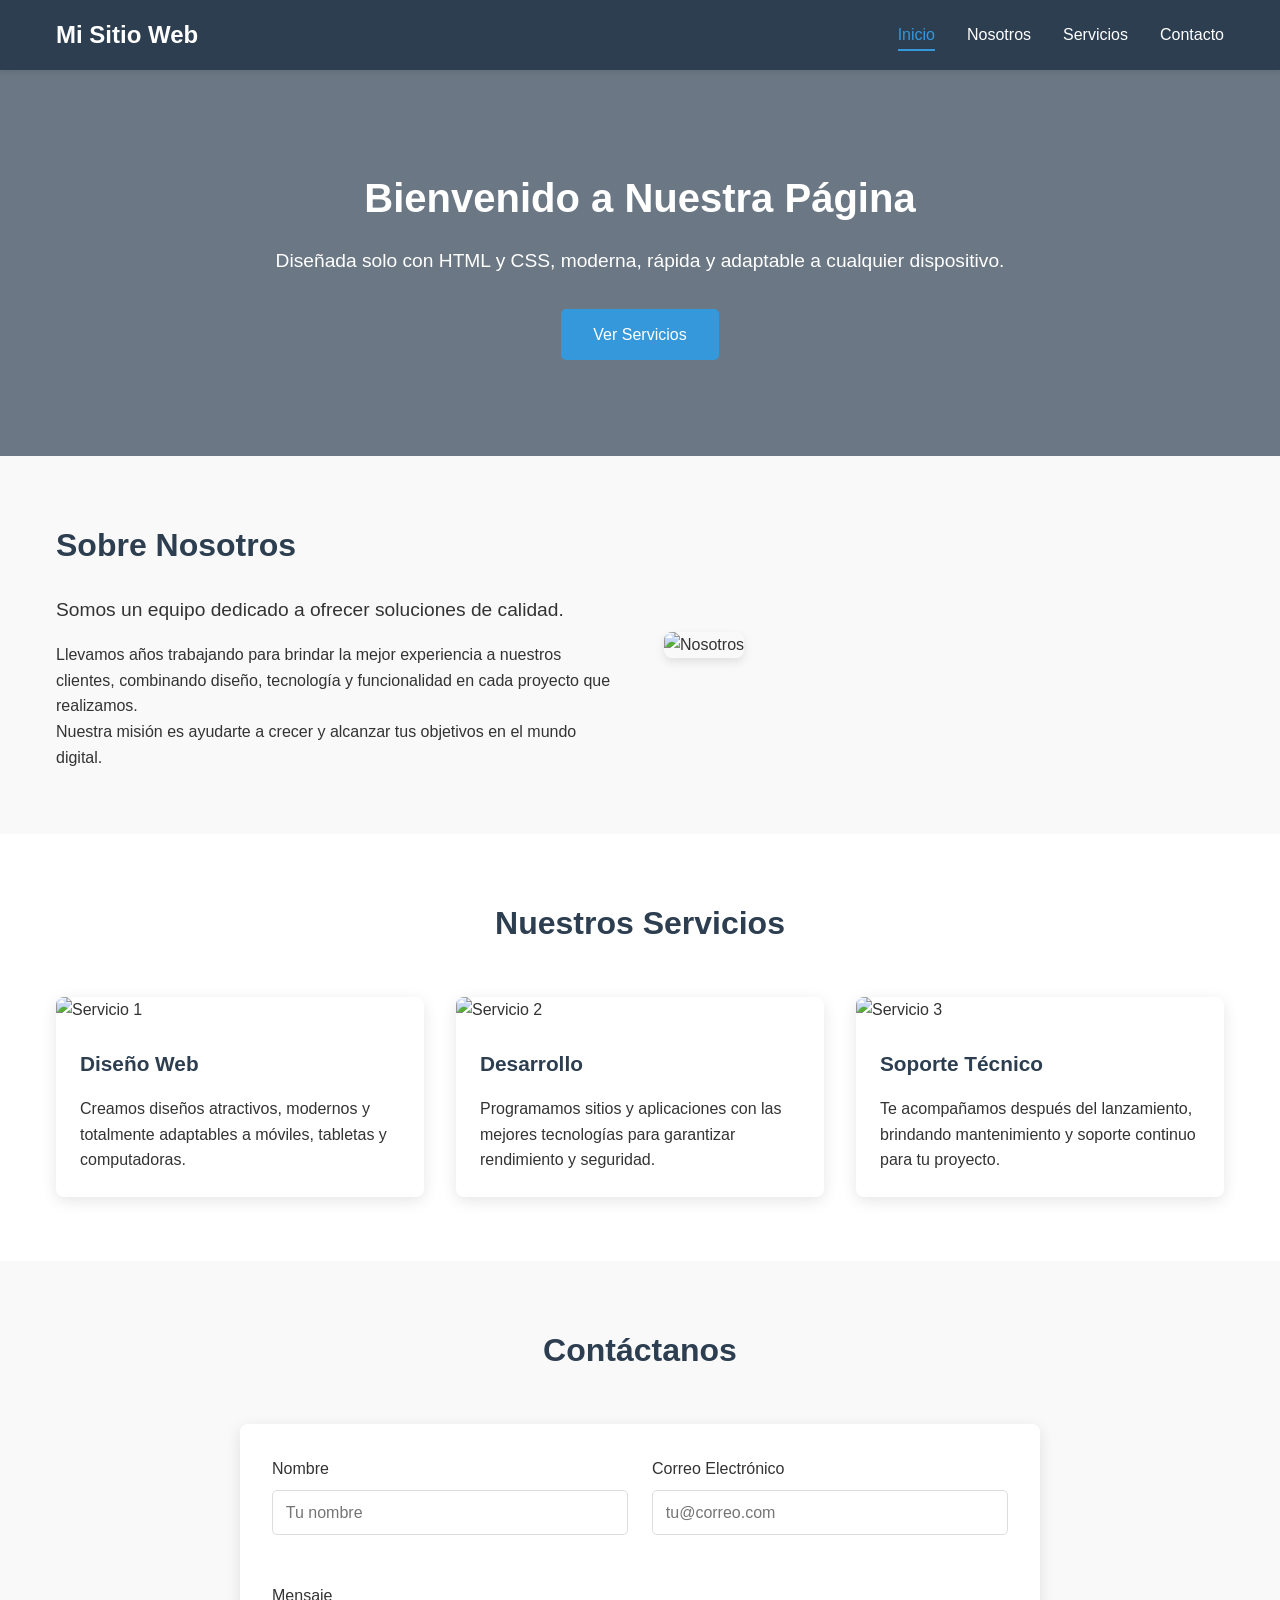
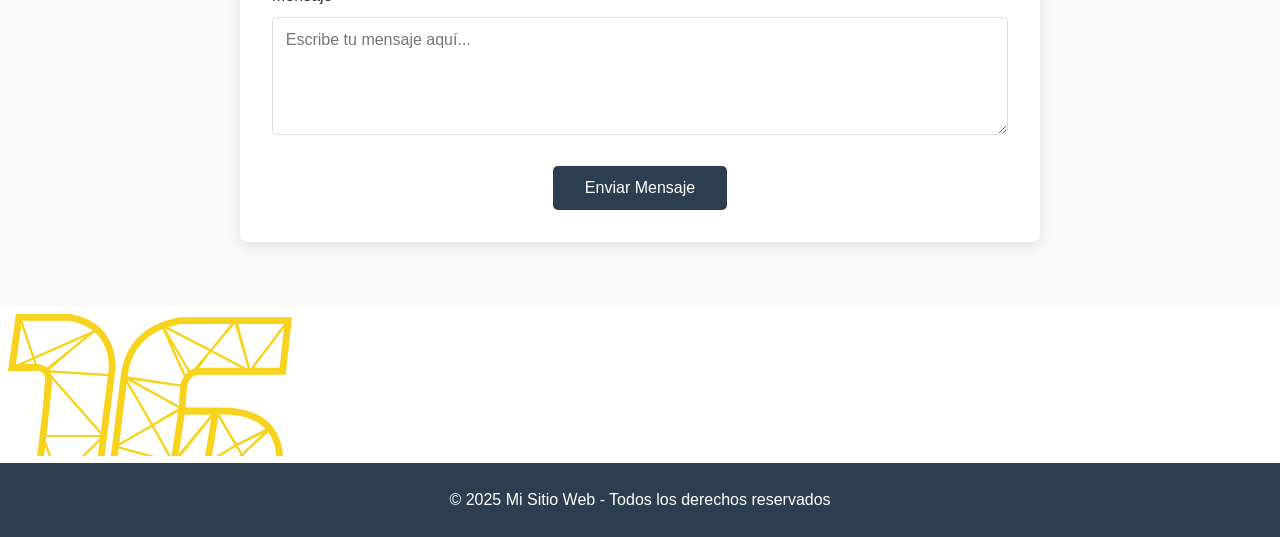
==== index.html @ 0f4e68ee "aronesgay" ====
<!DOCTYPE html>
<html lang="es">
<head>
    <meta charset="UTF-8">
    <meta name="viewport" content="width=device-width, initial-scale=1.0">
    <title>Página Web sin Bootstrap</title>
    <!-- Enlace al archivo CSS externo -->
    <link rel="stylesheet" href="style.css">
</head>
<body>

    <!-- Barra de Navegación -->
    <nav>
        <div class="container nav-container">
            <a class="logo" href="#">Mi Sitio Web</a>
            <div class="menu-toggle" id="menuToggle">☰</div>
            <ul class="nav-links" id="navLinks">
                <li><a href="#" class="active">Inicio</a></li>
                <li><a href="#nosotros">Nosotros</a></li>
                <li><a href="#servicios">Servicios</a></li>
                <li><a href="#contacto">Contacto</a></li>
            </ul>
        </div>
    </nav>

    <!-- Sección Principal / Hero -->
    <section class="hero">
        <div class="container">
            <h1>Bienvenido a Nuestra Página</h1>
            <p>Diseñada solo con HTML y CSS, moderna, rápida y adaptable a cualquier dispositivo.</p>
            <a href="#servicios" class="btn">Ver Servicios</a>
        </div>
    </section>

    <!-- Sección Nosotros -->
    <section id="nosotros" class="nosotros">
        <div class="container">
            <div class="nosotros-grid">
                <div class="nosotros-texto">
                    <h2>Sobre Nosotros</h2>
                    <p class="lead">Somos un equipo dedicado a ofrecer soluciones de calidad.</p>
                    <p>Llevamos años trabajando para brindar la mejor experiencia a nuestros clientes, combinando diseño, tecnología y funcionalidad en cada proyecto que realizamos.</p>
                    <p>Nuestra misión es ayudarte a crecer y alcanzar tus objetivos en el mundo digital.</p>
                </div>
                <div class="nosotros-imagen">
                    <img src="https://picsum.photos/id/1018/600/400" alt="Nosotros">
                </div>
            </div>
        </div>
    </section>

    <!-- Sección Servicios -->
    <section id="servicios" class="servicios">
        <div class="container">
            <h2 class="section-title">Nuestros Servicios</h2>
            <div class="servicios-grid">
                <!-- Tarjeta 1 -->
                <div class="tarjeta">
                    <img src="https://picsum.photos/id/0/600/400" alt="Servicio 1">
                    <div class="tarjeta-contenido">
                        <h3>Diseño Web</h3>
                        <p>Creamos diseños atractivos, modernos y totalmente adaptables a móviles, tabletas y computadoras.</p>
                    </div>
                </div>
                <!-- Tarjeta 2 -->
                <div class="tarjeta">
                    <img src="https://picsum.photos/id/180/600/400" alt="Servicio 2">
                    <div class="tarjeta-contenido">
                        <h3>Desarrollo</h3>
                        <p>Programamos sitios y aplicaciones con las mejores tecnologías para garantizar rendimiento y seguridad.</p>
                    </div>
                </div>
                <!-- Tarjeta 3 -->
                <div class="tarjeta">
                    <img src="https://picsum.photos/id/20/600/400" alt="Servicio 3">
                    <div class="tarjeta-contenido">
                        <h3>Soporte Técnico</h3>
                        <p>Te acompañamos después del lanzamiento, brindando mantenimiento y soporte continuo para tu proyecto.</p>
                    </div>
                </div>
            </div>
        </div>
    </section>

    <!-- Sección Contacto -->
    <section id="contacto" class="contacto">
        <div class="container">
            <h2 class="section-title">Contáctanos</h2>
            <form class="formulario">
                <div class="form-row">
                    <div class="form-group">
                        <label for="nombre">Nombre</label>
                        <input type="text" id="nombre" placeholder="Tu nombre">
                    </div>
                    <div class="form-group">
                        <label for="email">Correo Electrónico</label>
                        <input type="email" id="email" placeholder="tu@correo.com">
                    </div>
                </div>
                <div class="form-group">
                    <label for="mensaje">Mensaje</label>
                    <textarea id="mensaje" rows="5" placeholder="Escribe tu mensaje aquí..."></textarea>
                </div>
                <div class="text-center">
                    <button type="submit" class="btn btn-primary">Enviar Mensaje</button>
                </div>
            </form>
        </div>
    </section>
    <div>
        <iframe src="/src/index.html" frameborder="0"></iframe>
    </div>
    <!-- Pie de Página -->
    <footer>
        <div class="container">
            <p>© 2025 Mi Sitio Web - Todos los derechos reservados</p>
        </div>
    </footer>

    <!-- Pequeño código para el menú móvil -->
    <script>
        const menuToggle = document.getElementById('menuToggle');
        const navLinks = document.getElementById('navLinks');
        menuToggle.addEventListener('click', () => {
            navLinks.classList.toggle('active');
        });
    </script>

</body>
</html>
---- style.css ----
/* Estilos generales y reseteo */
* {
    margin: 0;
    padding: 0;
    box-sizing: border-box;
    font-family: 'Arial', sans-serif;
}

body {
    line-height: 1.6;
    color: #333;
}

.container {
    max-width: 1200px;
    margin: 0 auto;
    padding: 0 1rem;
}

/* Barra de Navegación */
nav {
    background-color: #2c3e50;
    padding: 1rem 0;
    box-shadow: 0 2px 5px rgba(0, 0, 0, 0.1);
    position: relative;
}

.nav-container {
    display: flex;
    justify-content: space-between;
    align-items: center;
}

.logo {
    color: #ffffff;
    font-size: 1.5rem;
    font-weight: bold;
    text-decoration: none;
}

.menu-toggle {
    color: #ffffff;
    font-size: 1.8rem;
    cursor: pointer;
    display: none;
}

.nav-links {
    list-style: none;
    display: flex;
    gap: 2rem;
    margin: 0;
    padding: 0;
}

.nav-links li a {
    color: #ffffff;
    text-decoration: none;
    padding: 0.5rem 0;
    transition: all 0.3s ease;
    position: relative;
}

.nav-links li a.active,
.nav-links li a:hover {
    color: #3498db;
}

.nav-links li a.active::after,
.nav-links li a:hover::after {
    content: '';
    position: absolute;
    bottom: 0;
    left: 0;
    width: 100%;
    height: 2px;
    background-color: #3498db;
}

/* Sección Hero */
.hero {
    background: linear-gradient(rgba(44, 62, 80, 0.7), rgba(44, 62, 80, 0.7)), url('https://picsum.photos/id/1019/1200/600') center/cover no-repeat;
    color: #ffffff;
    padding: 6rem 0;
    text-align: center;
}

.hero h1 {
    font-size: 2.5rem;
    margin-bottom: 1rem;
}

.hero p {
    font-size: 1.2rem;
    margin-bottom: 2rem;
    max-width: 800px;
    margin-left: auto;
    margin-right: auto;
}

.btn {
    display: inline-block;
    padding: 0.8rem 2rem;
    background-color: #3498db;
    color: #ffffff;
    text-decoration: none;
    border-radius: 5px;
    transition: background-color 0.3s ease;
    border: none;
    cursor: pointer;
    font-size: 1rem;
}

.btn:hover {
    background-color: #2980b9;
}

.btn-primary {
    background-color: #2c3e50;
}

.btn-primary:hover {
    background-color: #1a252f;
}

/* Sección Nosotros */
.nosotros {
    padding: 4rem 0;
    background-color: #f9f9f9;
}

.nosotros-grid {
    display: grid;
    grid-template-columns: 1fr 1fr;
    gap: 3rem;
    align-items: center;
}

.nosotros-texto h2 {
    font-size: 2rem;
    margin-bottom: 1.5rem;
    color: #2c3e50;
}

.nosotros-texto .lead {
    font-size: 1.2rem;
    font-weight: 500;
    margin-bottom: 1rem;
}

.nosotros-imagen img {
    width: 100%;
    border-radius: 8px;
    box-shadow: 0 4px 10px rgba(0, 0, 0, 0.1);
}

/* Sección Servicios */
.servicios {
    padding: 4rem 0;
}

.section-title {
    text-align: center;
    font-size: 2rem;
    margin-bottom: 3rem;
    color: #2c3e50;
}

.servicios-grid {
    display: grid;
    grid-template-columns: repeat(auto-fit, minmax(300px, 1fr));
    gap: 2rem;
}

.tarjeta {
    background-color: #ffffff;
    border-radius: 8px;
    box-shadow: 0 4px 15px rgba(0, 0, 0, 0.1);
    overflow: hidden;
    transition: transform 0.3s ease;
}

.tarjeta:hover {
    transform: translateY(-5px);
}

.tarjeta img {
    width: 100%;
    height: 200px;
    object-fit: cover;
}

.tarjeta-contenido {
    padding: 1.5rem;
}

.tarjeta-contenido h3 {
    font-size: 1.3rem;
    margin-bottom: 1rem;
    color: #2c3e50;
}

/* Sección Contacto */
.contacto {
    padding: 4rem 0;
    background-color: #f9f9f9;
}

.formulario {
    max-width: 800px;
    margin: 0 auto;
    background-color: #ffffff;
    padding: 2rem;
    border-radius: 8px;
    box-shadow: 0 4px 15px rgba(0, 0, 0, 0.1);
}

.form-row {
    display: grid;
    grid-template-columns: 1fr 1fr;
    gap: 1.5rem;
    margin-bottom: 1.5rem;
}

.form-group {
    margin-bottom: 1.5rem;
}

.form-group label {
    display: block;
    margin-bottom: 0.5rem;
    font-weight: 500;
}

.form-group input,
.form-group textarea {
    width: 100%;
    padding: 0.8rem;
    border: 1px solid #ddd;
    border-radius: 5px;
    font-size: 1rem;
}

.text-center {
    text-align: center;
}

/* Pie de página */
footer {
    background-color: #2c3e50;
    color: #ffffff;
    text-align: center;
    padding: 1.5rem 0;
}

/* Estilos para pantallas pequeñas */
@media (max-width: 768px) {
    .menu-toggle {
        display: block;
    }

    .nav-links {
        position: absolute;
        top: 100%;
        left: -100%;
        flex-direction: column;
        background-color: #2c3e50;
        width: 100%;
        text-align: center;
        padding: 1rem 0;
        transition: left 0.3s ease;
        z-index: 100;
    }

    .nav-links.active {
        left: 0;
    }

    .nosotros-grid {
        grid-template-columns: 1fr;
    }

    .form-row {
        grid-template-columns: 1fr;
    }

    .hero h1 {
        font-size: 2rem;
    }
}
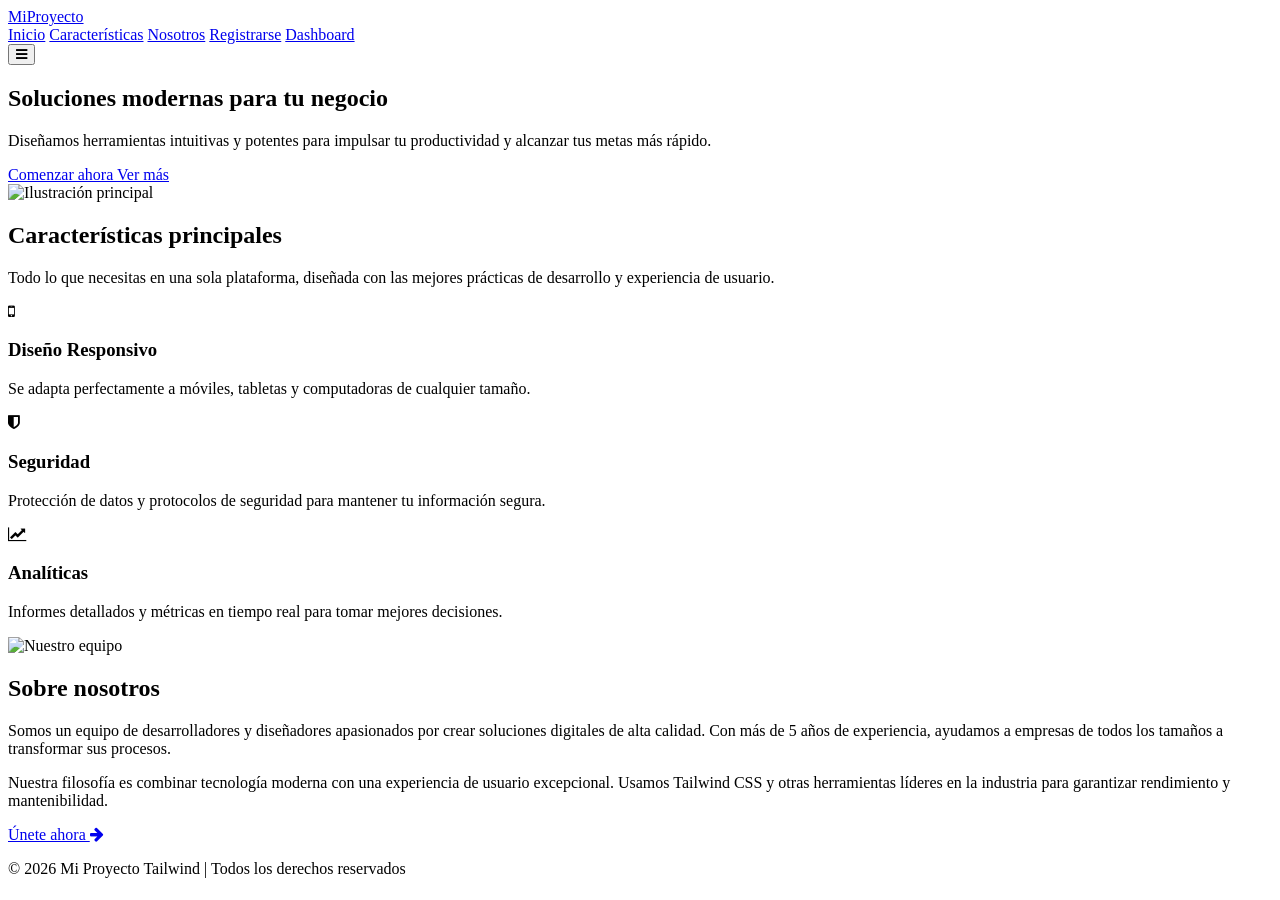
==== commit 15e42c47: "Add files via upload" ====
--- a/index.html
+++ b/index.html
@@ -1,130 +1,136 @@
 <!DOCTYPE html>
 <html lang="es">
 <head>
-    <meta charset="UTF-8">
-    <meta name="viewport" content="width=device-width, initial-scale=1.0">
-    <title>Página Web sin Bootstrap</title>
-    <!-- Enlace al archivo CSS externo -->
-    <link rel="stylesheet" href="style.css">
+  <meta charset="UTF-8">
+  <meta name="viewport" content="width=device-width, initial-scale=1.0">
+  <title>Landing Page - Proyecto Tailwind</title>
+  <script src="https://cdn.tailwindcss.com"></script>
+  <link href="https://cdn.jsdelivr.net/npm/font-awesome@4.7.0/css/font-awesome.min.css" rel="stylesheet">
+  <script>
+    tailwind.config = {
+      theme: {
+        extend: {
+          colors: {
+            primary: '#165DFF',
+            secondary: '#36CFC9',
+            dark: '#1D2129',
+          },
+          fontFamily: {
+            sans: ['Inter', 'system-ui', 'sans-serif'],
+          },
+        }
+      }
+    }
+  </script>
+  <style type="text/tailwindcss">
+    @layer utilities {
+      .content-auto {
+        content-visibility: auto;
+      }
+      .scroll-smooth {
+        scroll-behavior: smooth;
+      }
+    }
+  </style>
 </head>
-<body>
+<body class="font-sans text-dark bg-gray-50 scroll-smooth">
+  <!-- Navegación -->
+  <nav class="fixed w-full bg-white/90 backdrop-blur-sm shadow-md z-50">
+    <div class="container mx-auto px-4 py-3 flex justify-between items-center">
+      <a href="#" class="text-primary font-bold text-2xl">MiProyecto</a>
+      <div class="hidden md:flex gap-8">
+        <a href="#inicio" class="hover:text-primary transition">Inicio</a>
+        <a href="#caracteristicas" class="hover:text-primary transition">Características</a>
+        <a href="#nosotros" class="hover:text-primary transition">Nosotros</a>
+        <a href="formulario.html" class="bg-primary text-white px-4 py-2 rounded-lg hover:bg-primary/90 transition">Registrarse</a>
+        <a href="dashboard.html" class="border border-primary text-primary px-4 py-2 rounded-lg hover:bg-primary/5 transition">Dashboard</a>
+      </div>
+      <button class="md:hidden text-dark text-xl">
+        <i class="fa fa-bars"></i>
+      </button>
+    </div>
+  </nav>
 
-    <!-- Barra de Navegación -->
-    <nav>
-        <div class="container nav-container">
-            <a class="logo" href="#">Mi Sitio Web</a>
-            <div class="menu-toggle" id="menuToggle">☰</div>
-            <ul class="nav-links" id="navLinks">
-                <li><a href="#" class="active">Inicio</a></li>
-                <li><a href="#nosotros">Nosotros</a></li>
-                <li><a href="#servicios">Servicios</a></li>
-                <li><a href="#contacto">Contacto</a></li>
-            </ul>
+  <!-- Sección Hero -->
+  <section id="inicio" class="pt-28 pb-20 bg-gradient-to-br from-blue-50 to-cyan-50">
+    <div class="container mx-auto px-4 grid md:grid-cols-2 gap-10 items-center">
+      <div class="order-2 md:order-1">
+        <h1 class="text-[clamp(2.5rem,5vw,4rem)] font-bold leading-tight text-dark">
+          Soluciones modernas para <span class="text-primary">tu negocio</span>
+        </h1>
+        <p class="mt-6 text-gray-600 text-lg">
+          Diseñamos herramientas intuitivas y potentes para impulsar tu productividad y alcanzar tus metas más rápido.
+        </p>
+        <div class="mt-8 flex flex-wrap gap-4">
+          <a href="formulario.html" class="bg-primary text-white px-6 py-3 rounded-lg text-lg font-medium hover:bg-primary/90 shadow-lg hover:shadow-xl transition-all">
+            Comenzar ahora
+          </a>
+          <a href="#caracteristicas" class="border border-gray-300 px-6 py-3 rounded-lg text-lg font-medium hover:bg-white transition-all">
+            Ver más
+          </a>
         </div>
-    </nav>
+      </div>
+      <div class="order-1 md:order-2">
+        <img src="https://picsum.photos/id/180/800/600" alt="Ilustración principal" class="rounded-2xl shadow-2xl w-full h-auto">
+      </div>
+    </div>
+  </section>
 
-    <!-- Sección Principal / Hero -->
-    <section class="hero">
-        <div class="container">
-            <h1>Bienvenido a Nuestra Página</h1>
-            <p>Diseñada solo con HTML y CSS, moderna, rápida y adaptable a cualquier dispositivo.</p>
-            <a href="#servicios" class="btn">Ver Servicios</a>
+  <!-- Características -->
+  <section id="caracteristicas" class="py-20 bg-white">
+    <div class="container mx-auto px-4">
+      <div class="text-center mb-16">
+        <h2 class="text-[clamp(1.8rem,3vw,3rem)] font-bold">Características principales</h2>
+        <p class="text-gray-600 mt-3 max-w-2xl mx-auto">Todo lo que necesitas en una sola plataforma, diseñada con las mejores prácticas de desarrollo y experiencia de usuario.</p>
+      </div>
+      <div class="grid md:grid-cols-3 gap-8">
+        <div class="p-6 bg-gray-50 rounded-xl shadow-sm hover:shadow-md transition">
+          <div class="w-12 h-12 bg-primary/10 text-primary rounded-lg flex items-center justify-center text-xl mb-4">
+            <i class="fa fa-mobile"></i>
+          </div>
+          <h3 class="font-bold text-xl mb-2">Diseño Responsivo</h3>
+          <p class="text-gray-600">Se adapta perfectamente a móviles, tabletas y computadoras de cualquier tamaño.</p>
         </div>
-    </section>
+        <div class="p-6 bg-gray-50 rounded-xl shadow-sm hover:shadow-md transition">
+          <div class="w-12 h-12 bg-secondary/10 text-secondary rounded-lg flex items-center justify-center text-xl mb-4">
+            <i class="fa fa-shield"></i>
+          </div>
+          <h3 class="font-bold text-xl mb-2">Seguridad</h3>
+          <p class="text-gray-600">Protección de datos y protocolos de seguridad para mantener tu información segura.</p>
+        </div>
+        <div class="p-6 bg-gray-50 rounded-xl shadow-sm hover:shadow-md transition">
+          <div class="w-12 h-12 bg-primary/10 text-primary rounded-lg flex items-center justify-center text-xl mb-4">
+            <i class="fa fa-line-chart"></i>
+          </div>
+          <h3 class="font-bold text-xl mb-2">Analíticas</h3>
+          <p class="text-gray-600">Informes detallados y métricas en tiempo real para tomar mejores decisiones.</p>
+        </div>
+      </div>
+    </div>
+  </section>
 
-    <!-- Sección Nosotros -->
-    <section id="nosotros" class="nosotros">
-        <div class="container">
-            <div class="nosotros-grid">
-                <div class="nosotros-texto">
-                    <h2>Sobre Nosotros</h2>
-                    <p class="lead">Somos un equipo dedicado a ofrecer soluciones de calidad.</p>
-                    <p>Llevamos años trabajando para brindar la mejor experiencia a nuestros clientes, combinando diseño, tecnología y funcionalidad en cada proyecto que realizamos.</p>
-                    <p>Nuestra misión es ayudarte a crecer y alcanzar tus objetivos en el mundo digital.</p>
-                </div>
-                <div class="nosotros-imagen">
-                    <img src="https://picsum.photos/id/1018/600/400" alt="Nosotros">
-                </div>
-            </div>
-        </div>
-    </section>
+  <!-- Nosotros -->
+  <section id="nosotros" class="py-20 bg-gray-50">
+    <div class="container mx-auto px-4 grid md:grid-cols-2 gap-12 items-center">
+      <div>
+        <img src="https://picsum.photos/id/326/800/600" alt="Nuestro equipo" class="rounded-2xl shadow-xl w-full h-auto">
+      </div>
+      <div>
+        <h2 class="text-[clamp(1.8rem,3vw,3rem)] font-bold mb-4">Sobre nosotros</h2>
+        <p class="text-gray-600 mb-4">Somos un equipo de desarrolladores y diseñadores apasionados por crear soluciones digitales de alta calidad. Con más de 5 años de experiencia, ayudamos a empresas de todos los tamaños a transformar sus procesos.</p>
+        <p class="text-gray-600 mb-6">Nuestra filosofía es combinar tecnología moderna con una experiencia de usuario excepcional. Usamos Tailwind CSS y otras herramientas líderes en la industria para garantizar rendimiento y mantenibilidad.</p>
+        <a href="formulario.html" class="text-primary font-medium hover:underline inline-flex items-center gap-2">
+          Únete ahora <i class="fa fa-arrow-right"></i>
+        </a>
+      </div>
+    </div>
+  </section>
 
-    <!-- Sección Servicios -->
-    <section id="servicios" class="servicios">
-        <div class="container">
-            <h2 class="section-title">Nuestros Servicios</h2>
-            <div class="servicios-grid">
-                <!-- Tarjeta 1 -->
-                <div class="tarjeta">
-                    <img src="https://picsum.photos/id/0/600/400" alt="Servicio 1">
-                    <div class="tarjeta-contenido">
-                        <h3>Diseño Web</h3>
-                        <p>Creamos diseños atractivos, modernos y totalmente adaptables a móviles, tabletas y computadoras.</p>
-                    </div>
-                </div>
-                <!-- Tarjeta 2 -->
-                <div class="tarjeta">
-                    <img src="https://picsum.photos/id/180/600/400" alt="Servicio 2">
-                    <div class="tarjeta-contenido">
-                        <h3>Desarrollo</h3>
-                        <p>Programamos sitios y aplicaciones con las mejores tecnologías para garantizar rendimiento y seguridad.</p>
-                    </div>
-                </div>
-                <!-- Tarjeta 3 -->
-                <div class="tarjeta">
-                    <img src="https://picsum.photos/id/20/600/400" alt="Servicio 3">
-                    <div class="tarjeta-contenido">
-                        <h3>Soporte Técnico</h3>
-                        <p>Te acompañamos después del lanzamiento, brindando mantenimiento y soporte continuo para tu proyecto.</p>
-                    </div>
-                </div>
-            </div>
-        </div>
-    </section>
-
-    <!-- Sección Contacto -->
-    <section id="contacto" class="contacto">
-        <div class="container">
-            <h2 class="section-title">Contáctanos</h2>
-            <form class="formulario">
-                <div class="form-row">
-                    <div class="form-group">
-                        <label for="nombre">Nombre</label>
-                        <input type="text" id="nombre" placeholder="Tu nombre">
-                    </div>
-                    <div class="form-group">
-                        <label for="email">Correo Electrónico</label>
-                        <input type="email" id="email" placeholder="tu@correo.com">
-                    </div>
-                </div>
-                <div class="form-group">
-                    <label for="mensaje">Mensaje</label>
-                    <textarea id="mensaje" rows="5" placeholder="Escribe tu mensaje aquí..."></textarea>
-                </div>
-                <div class="text-center">
-                    <button type="submit" class="btn btn-primary">Enviar Mensaje</button>
-                </div>
-            </form>
-        </div>
-    </section>
-    <div>
-        <iframe src="/src/index.html" frameborder="0"></iframe>
+  <!-- Pie de página -->
+  <footer class="bg-dark text-white py-10">
+    <div class="container mx-auto px-4 text-center">
+      <p>© 2026 Mi Proyecto Tailwind | Todos los derechos reservados</p>
     </div>
-    <!-- Pie de Página -->
-    <footer>
-        <div class="container">
-            <p>© 2025 Mi Sitio Web - Todos los derechos reservados</p>
-        </div>
-    </footer>
-
-    <!-- Pequeño código para el menú móvil -->
-    <script>
-        const menuToggle = document.getElementById('menuToggle');
-        const navLinks = document.getElementById('navLinks');
-        menuToggle.addEventListener('click', () => {
-            navLinks.classList.toggle('active');
-        });
-    </script>
-
+  </footer>
 </body>
 </html>
